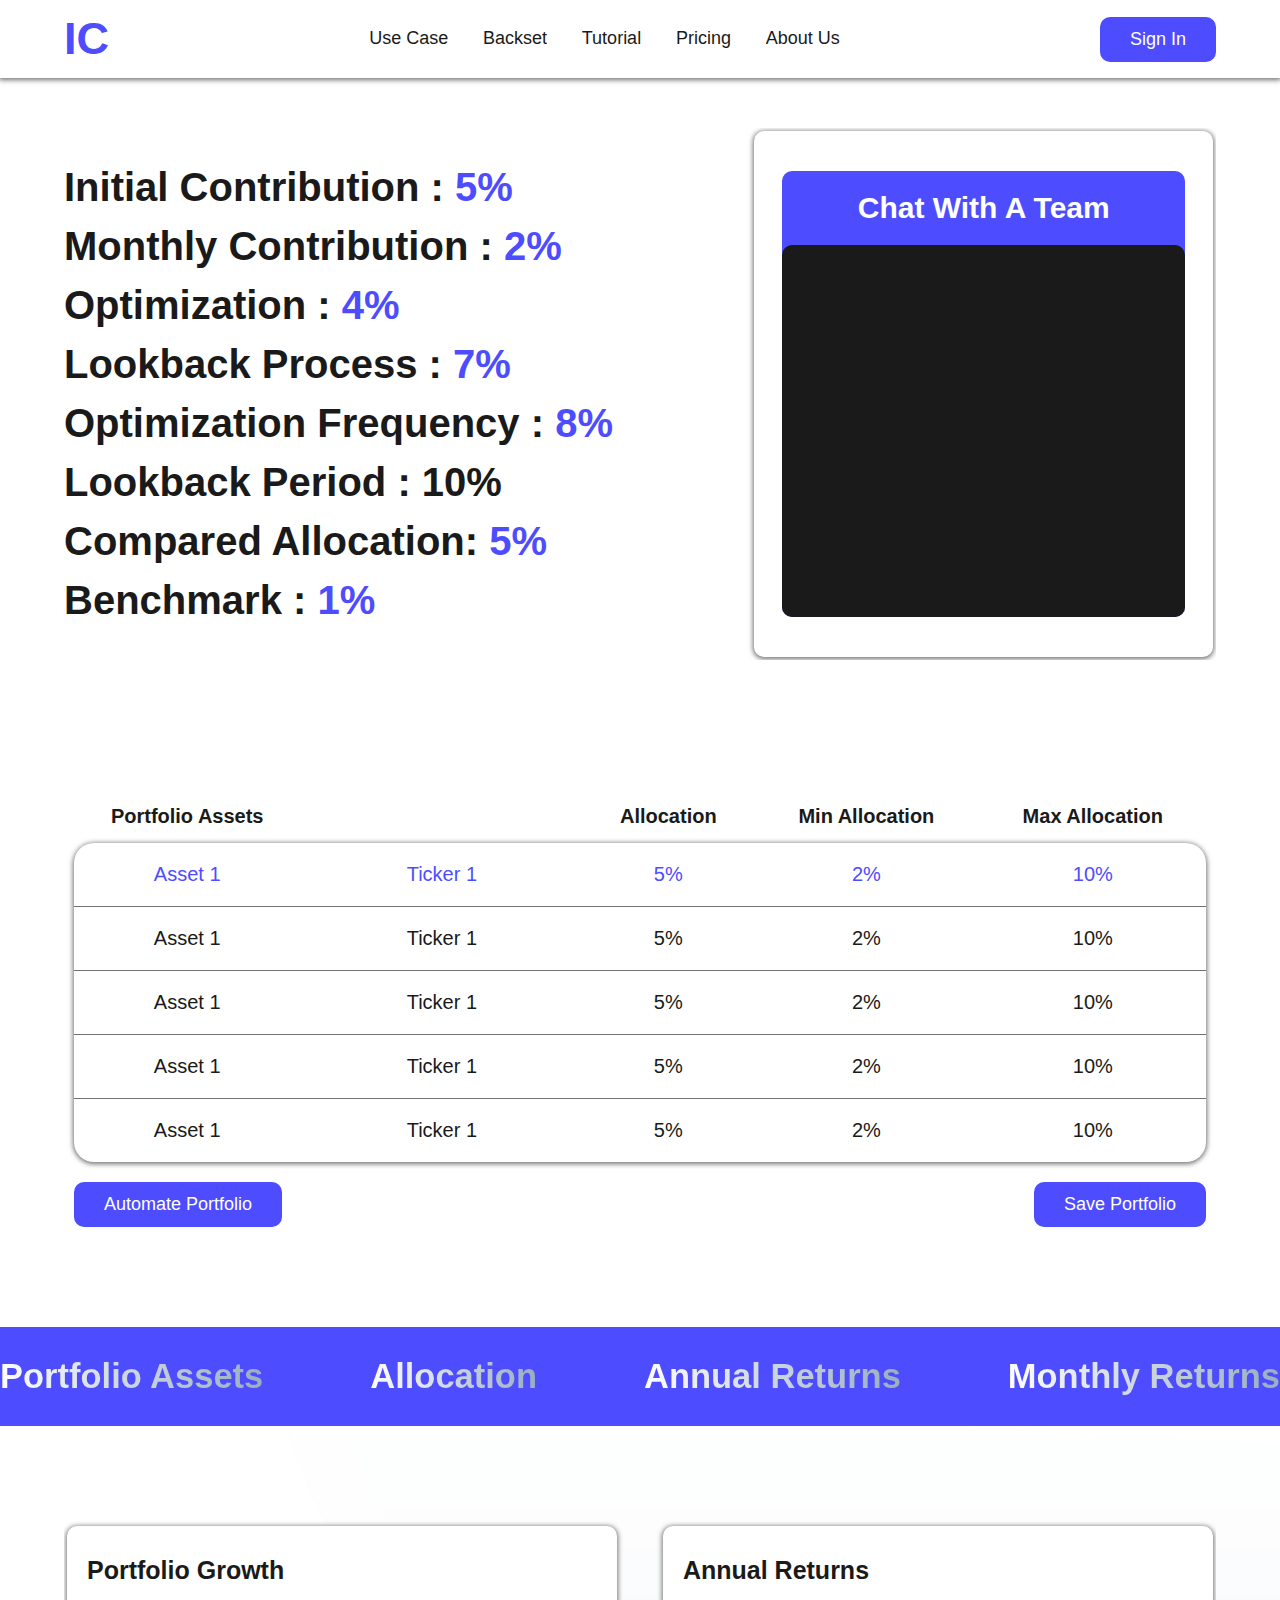
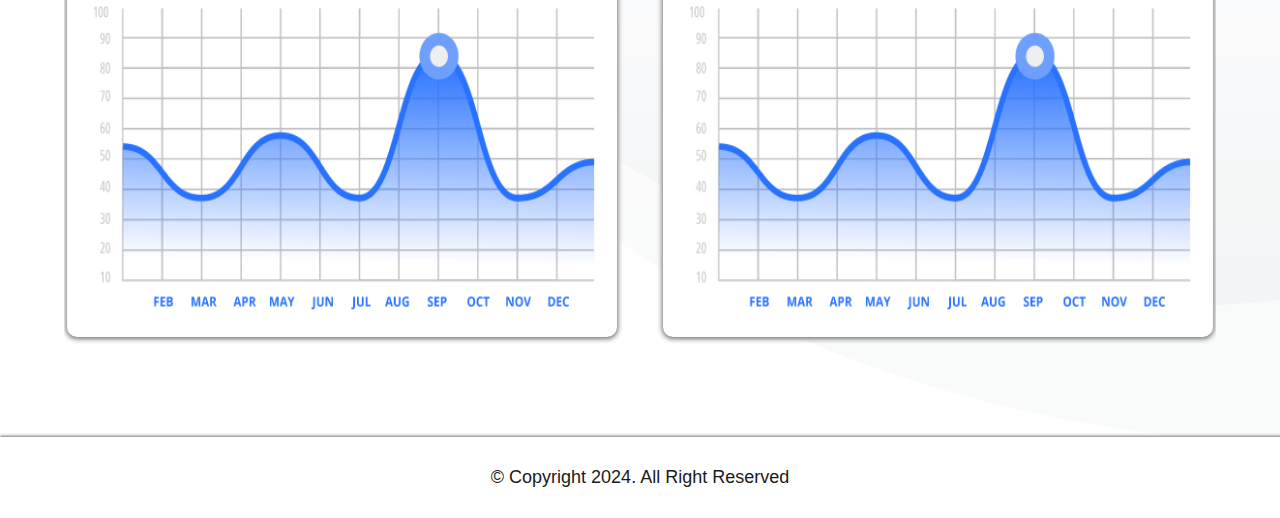
==== index.html @ fb52b0f0 "ic web" ====
<!DOCTYPE html>
<html lang="en">
<head>
    <meta charset="UTF-8">
    <meta name="viewport" content="width=device-width, initial-scale=1.0">
    <!-- External css file -->
    <link rel="stylesheet" href="css/style.css">
    <!-- Google Fonts -->
    <link rel="preconnect" href="https://fonts.googleapis.com">
    <link rel="preconnect" href="https://fonts.gstatic.com" crossorigin>
    <link href="https://fonts.googleapis.com/css2?family=Poppins:ital,wght@0,100;0,200;0,300;0,400;0,500;0,600;0,700;0,800;0,900;1,100;1,200;1,300;1,400;1,500;1,600;1,700;1,800;1,900&family=Source+Sans+3:ital,wght@0,200..900;1,200..900&display=swap" rel="stylesheet">
    <!-- Font Awesome -->
    <link rel="stylesheet" href="https://cdnjs.cloudflare.com/ajax/libs/font-awesome/6.5.1/css/all.min.css" integrity="sha512-DTOQO9RWCH3ppGqcWaEA1BIZOC6xxalwEsw9c2QQeAIftl+Vegovlnee1c9QX4TctnWMn13TZye+giMm8e2LwA==" crossorigin="anonymous" referrerpolicy="no-referrer" />
    <!-- Bootstrap css -->
    <!-- <link href="https://cdn.jsdelivr.net/npm/bootstrap@5.3.3/dist/css/bootstrap.min.css" rel="stylesheet" integrity="sha384-QWTKZyjpPEjISv5WaRU9OFeRpok6YctnYmDr5pNlyT2bRjXh0JMhjY6hW+ALEwIH" crossorigin="anonymous"> -->
    <!-- Bootstrap js -->
    <!-- <script src="https://cdn.jsdelivr.net/npm/bootstrap@5.3.3/dist/js/bootstrap.bundle.min.js" integrity="sha384-YvpcrYf0tY3lHB60NNkmXc5s9fDVZLESaAA55NDzOxhy9GkcIdslK1eN7N6jIeHz" crossorigin="anonymous"></script> -->
    <title>Document</title>
</head>
<body>
    <!-- ========== Header  ========== -->
    <header class="header">
        <div class="custom-container">
            <div class="header-entity">
                <div class="page-logo"><a href="" class="color-primary"><h1>IC</h1></a></div>
                <div class="page-menu">
                    <ul class="page-menu-list">
                         <!-- Active 868px s-->
                        <div class="responsive-menu-title">
                            <div class="page-logo"><a href="" class="color-primary"><h1>IC</h1></a></div>
                            <div class="xmark"><i class="fa-solid fa-xmark" id="xmark"></i></div>
                        </div>
                        <!-- Active 868px e-->
                        <li><a href="">use case</a></li>
                        <li><a href="">backset</a></li>
                        <li><a href="">tutorial</a></li>
                        <li><a href="">pricing</a></li>
                        <li><a href="">about us</a></li>
                        <li class="signin-hide" style="display: none;"><a href="" class="custom-btn-sm resposive-behaviour-signin-btn">sign in</a></li>
                    </ul>
                </div>
                <div class="signin-entity"><a href="" class="btn-signin custom-btn-sm">Sign in</a></div>
                <!-- Menu icon -->
                <div class="menu-icon"><i class="fa-solid fa-bars" id="menubar"></i></div>
            </div>
        </div>
    </header>

    <!-- ========== Home ========== -->
    <section class="home">
        <div class="custom-container">
            <div class="home-entity">
                <div class="details">
                    <div class="details-content">Initial contribution : <span class="color-primary">5%</span></div>
                    <div class="details-content">Monthly contribution : <span class="color-primary">2%</span></div>
                    <div class="details-content">Optimization : <span class="color-primary">4%</span></div>
                    <div class="details-content">Lookback process : <span class="color-primary">7%</span></div>
                    <div class="details-content">Optimization frequency : <span class="color-primary">8%</span></div>
                    <div class="details-content">Lookback period : <span>10%</span></div>
                    <div class="details-content">Compared allocation: <span class="color-primary">5%</span></div>
                    <div class="details-content">Benchmark : <span class="color-primary">1%</span></div>
                </div>
                <div class="chatbot" id="chatbot-id">
                   <div class="chatbot-entity">
                        <h1>chat with a team</h1>
                        <div class="chatbot-venu">
        
                        </div>
                   </div>
                </div>
                <!-- Chat Btn For Responsive Behaviour -->
                <div class="chat-btn">
                    <div class="chat-icon">
                        <i class="fas fa-sms" id="chat-btn"></i>
                    </div>
                </div>
            </div>
        </div>
    </section>

    <!-- ========== Home 2 ========== -->
    <section class="home2">
        <div class="custom-container">
            <div class="home2-table">
                <table  width="100%">
                    <thead>
                        <tr>
                            <th width="20%">portfolio assets</th>
                            <th width="25%"></th>
                            <th width="15%">allocation</th>
                            <th width="20%">min allocation</th>
                            <th width="20%">max allocation</th>
                        </tr>
                    </thead>
                    <tbody>
                        <tr>
                            <td>Asset 1</td>
                            <td>Ticker 1</td>
                            <td>5%</td>
                            <td>2%</td>
                            <td>10%</td>
                        </tr>
                        <tr>
                            <td>Asset 1</td>
                            <td>Ticker 1</td>
                            <td>5%</td>
                            <td>2%</td>
                            <td>10%</td>
                        </tr>
                        <tr>
                            <td>Asset 1</td>
                            <td>Ticker 1</td>
                            <td>5%</td>
                            <td>2%</td>
                            <td>10%</td>
                        </tr>
                        <tr>
                            <td>Asset 1</td>
                            <td>Ticker 1</td>
                            <td>5%</td>
                            <td>2%</td>
                            <td>10%</td>
                        </tr>
                        <tr>
                            <td>Asset 1</td>
                            <td>Ticker 1</td>
                            <td>5%</td>
                            <td>2%</td>
                            <td>10%</td>
                        </tr>
                    </tbody>
                </table>
                 <!-- home2 footer btn -->
                <div class="home2-footer-btn">
                    <div class="home2-footer-btn-entity"><a href="" class="custom-btn-sm">Automate portfolio</a></div>
                    <div class=""><a href="" class="custom-btn-sm">Save portfolio</a></div>
                </div>
            </div>
        </div>
    </section>

    <!-- ========== Variations bar ========== -->
    <section class="variations-bar">
        <div class="variations-bar-entity">
            <div class="variations-bar-entity-details"><h2>portfolio assets</h2></div>
            <div class="variations-bar-entity-details"><h2>allocation</h2></div>
            <div class="variations-bar-entity-details"><h2>annual returns</h2></div>
            <div class="variations-bar-entity-details"><h2>monthly returns</h2></div>
        </div>
    </section>


    <!-- ========== Portfolio Growth & Annaul Returns ========== -->
    <section class="portfolio-growth-and-annual-returns custom-img-handler">
        <div class="custom-container">
            <div class="portfolio-growth-and-annual-returns-entity">
                <div class="portfolio-growth-and-annual-returns-entity-child">
                    <h2>portfolio growth</h2>
                    <div class="image-entity">
                        <img src="images/growth_returns.png" alt="">
                    </div>
                </div>
                <div class="portfolio-growth-and-annual-returns-entity-child">
                    <h2>annual returns</h2>
                    <div class="image-entity">
                        <img src="images/growth_returns.png" alt="">
                    </div>
                </div>
            </div>
        </div>
    </section>


    <!-- ========== Footer Copyright Section ========== -->
    <footer class="footer-copyright-section">
        <div class="footer-copyright-section-entity">
                &copy Copyright 2024. all right reserved
        </div>
    </footer>


    <!-- External js file -->
    <script src="js/script.js"></script>
</body>
</html>
---- css/style.css ----
/* ---------------------------------------------
Prefix
--------------------------------------------- */

:root{
    --font-primary: 'Source Sans 3 ', sans-serif;
    --font-secondary: 'Poppins', sans-serif;
    --shadow: 0px 1px 5px 1px #737373;
    --color-primary : #4d4dff;
    --color-light : #ffffff;
    --color-secondary : #1a1a1a;
    --color-secondary-light : #737373;
}

html{
    font-size: 62.5%;
    font-family: var(--font-primary);
}

*{
    overflow-x: hidden;
    margin: 0px;
    padding: 0px;
    text-transform: capitalize;
    box-sizing: border-box;
}

.custom-container{
    width: 90%;
    margin: auto;
}

.display-flex{
    display: flex;
}
h1{
    font-size: 4.5rem;
}

a{
    text-decoration: none;
}
.color-primary{
    color: var(--color-primary);
}
.custom-btn-sm{
    display: block;
    padding: 1.2rem 3rem;
    background-color: var(--color-primary);
    border-radius: 1rem;
    color: var(--color-light);
    font-size: 1.8rem;
}

.custom-img-handler{
    width: 100%;
    object-fit: cover;
    background-repeat: no-repeat;
    background-size: cover;
}
/* ---------------------------------------------
Header
--------------------------------------------- */

.header{
    box-shadow: var(--shadow) !important;
}
.header-entity{
    display: flex;
    justify-content: space-between;
    align-items: center;
    padding: 1.3rem 0px;
    overflow: visible;
}
.page-menu{
    position: relative;
}
.page-menu ul li{
    display: inline-block;
    margin: 0px 1.6rem;
    font-size: 1.8rem;
}
.page-menu ul li a{
   color: var(--color-secondary);
   transition: .4s all;
}
.page-menu ul li a:hover{
    color: var(--color-primary);
}
.signin-entity .btn-signin{
    font-size: 1.8rem;
}
.menu-icon{
    display: none;
}
.responsive-menu-title{
    display: none;
}
.menu-icon i, .xmark i{
    font-size: 3.5rem;
    display: flex;
    transition: .3s;
    padding: 1rem 2rem;    
}
.menu-icon i:hover, .xmark i:hover{
    color: var(--color-primary);
    cursor: pointer;
}
.page-menu ul.active{
    right: -8px;
    transition: .4s all ease-out;
}
.resposive-behaviour-signin-btn{
    text-align: center;
    background-color: var(--color-primary);
    color: var(--color-light) !important;
}
.resposive-behaviour-signin-btn:hover{
    background-color: var(--color-light);
    color: var(--color-primary) !important;
}
.signin-hide{
    display: none;
}

@media (max-width: 868px){
    .menu-icon,.responsive-menu-title{
        display: block;
    }
    .page-menu ul li{
        display: block;
        margin-top: 2.5rem;
    }
    .signin-hide{
        display: block;
    }
    .page-menu ul li a{
        color: var(--color-light);
        transition: .4s all;
    }
    .signin-entity{
        display: none;
    }
    .page-menu ul{
        background-color: var(--color-secondary);
        position: fixed;
        height: 100vh;
        top : 0px;
        width: 45%;
        right: -45%;
        padding: 2rem 1.5rem;
        z-index: 2;
    }
    .responsive-menu-title{
        display: flex;
        align-items: center;
        justify-content: space-between;
    }

}

/* ---------------------------------------------
Home
--------------------------------------------- */

.home{
    /* background: url('../images/about-bg.png'); */
    width: 100%;
    object-fit: cover;
    background-repeat: no-repeat;
    background-size: cover;
}

.home-entity{
    display: flex;
    justify-content: space-between;
    margin: 5rem 0px;

}
.details{
    width: 60%;
    padding: 3rem 0rem;
}
.details .details-content{
    font-size: 4rem;
    font-weight: bold;
    padding: .7rem 0rem;
    color: var(--color-secondary);
}
.chatbot{
    width: 40%;
    padding: 3rem 0rem;
    background-color: var(--color-light);
    border-radius: 1rem;
    padding: 4rem 2.8rem;
    box-shadow: var(--shadow);
    margin: .3rem;
    position: relative;
    z-index: -1;
}
.chatbot-entity{
    background-color: var(--color-primary);
    border-radius: 1rem;
    height: 100%;
    position: relative;
    z-index: -1;
    overflow-y: hidden;
}
.chatbot-entity h1{
    font-size: 3rem;
    text-align: center;
    padding: 2rem 0px;
    color: var(--color-light)
}
.chatbot-venu{
    background-color: var(--color-secondary);
    position: absolute;
    z-index: -1;
    width: 100%;
    height: 100%;
    padding: 2rem 1.5rem;
    border-radius: 1rem;
    
}

.chat-btn i{
    color: var(--color-secondary);
    font-size: 6rem;
    position: fixed;
    bottom: 3rem;
    right: 3rem;
    overflow-y: hidden !important;
    z-index: 9999;
    transition: .4s;
    display: none;
}

.chat-btn i:hover{
    color: #1414db;
    cursor: pointer;
}
.chat-btn i:visited{
    color: black;
}


/* For responsive behaviour */
.chatbot.active { 
    position: fixed;
    bottom: 10rem;
    right: 2.9rem;
    transition: .4s all;
}


@media (max-width: 1212px){
    .details .details-content{
        font-size: 3.2rem;
    }
}

@media (max-width: 1024px){
    .details .details-content{
        font-size: 2.8rem;
    }

    .chatbot-entity h1{
        font-size: 2.5rem;
    }
}

@media (max-width: 920px){
    .details .details-content{
        font-size: 2.5rem;
    }

    .chatbot-entity h1{
        font-size: 2.2rem;
    }
}

@media (max-width: 868px){
    .details{
        width: 100%;
    }
    .details .details-content{
        font-size: 3.8rem;
    }
    .chatbot{
        width: 50%;
        position: fixed;
        bottom :10rem;
        right :-50rem;
        z-index: 1;
    }
    .chat-btn i{
        display: block;
    }
    .chatbot-venu{
        width: 100%;
        height: 300px;
        position: relative;
        z-index: -1;
    }
}

@media(max-width:800px){
    .chatbot{
        width: 60%;
    }
}

@media (max-width: 690px){
    .details .details-content{
        font-size: 3rem;
    }
}

@media(max-width:668px){
    .chatbot{
        right :-90rem;
        width: 90%;
    }
}

@media (max-width: 550px){
    .details .details-content{
        font-size: 2.5rem;
    }
}

@media (max-width: 450px){
    .details .details-content{
        font-size: 2.3rem;
    }
}

@media (max-width: 420px){
    .details .details-content{
        font-size: 2rem;
    }
    .page-menu ul{
        width: 100%;
        right: -100%;
        }
}

@media (max-width: 365px){
    .details .details-content{
        font-size: 1.7rem;
    }
}

/* ---------------------------------------------
Home 2
--------------------------------------------- */

.home2{
    /* background: url('../images/hero-bg.png'); */
    width: 100%;
    object-fit: cover;
    background-repeat: no-repeat;
    background-size: cover;
}

.home2-table{
    margin: 5rem 0px;
    padding: 3rem 1rem;
}
.home2-table table{
    color: var(--color-secondary);
    margin: auto;
}
.home2-table table th{
    font-size: 2rem;
    padding: 1.5rem;
}
.home2-table table tbody td{
    padding: 2rem;
    text-align: center;
    font-size: 2rem;
}
.home2-table table tbody{
    margin-top: 3rem;
    padding: 1.3rem;
    border-radius: 2rem;
    box-shadow: var(--shadow);
}
table, td{
    border-collapse: collapse;
}
.home2-table table tbody tr:nth-child(1){
    color: var(--color-primary);
}
.home2-table table tbody tr:last-child{
    border-bottom: none;
}
.home2-table table tbody tr{
    border-bottom: 1px solid var(--color-secondary-light);
}
.home2-footer-btn{
    display: flex;
    justify-content: space-between;
    margin: 2rem 0rem;
    align-items: center;
}


@media (max-width: 760px) {
    .home2-table{
        margin: 0rem 0px;
        padding: 1rem 1rem;
    }
    .home2-table table {
        table-layout: fixed;
    }
    .home2-table table th {
        font-size: 1.5rem;
    }
    .home2-table table tbody td{
        font-size: 2.2rem;
    }
}

@media (max-width:610px){
    .home2-footer-btn{
        justify-content: center;
        flex-wrap: wrap;
    }
    .home2-footer-btn-entity{
        margin: 1rem;
    }
}

@media (max-width: 680px) {
    .home2-table table th{
        font-size: 1.3rem;
        width: 100%;
        padding: 1.5rem;
    }
    .home2-table table tbody td {
        font-size: 1.5rem;
        width: 100%;
        padding: 1.5rem;
    }
}

@media (max-width: 460px) {
        .home2-table table tbody td {
          font-size: 1.7rem;
          width: 100%;
          padding: 1rem;
      }
      .home2-table table th{
        font-size: 1.3rem;
        width: 100%;
        padding: 1rem;
    }
  }
  @media (max-width: 440px) {
  .home2-table table th{
    font-size: 1.1rem;
}
}

  @media (max-width: 380px) {
    .home2-table table th {
        font-size: 1rem;
    }
   .home2-table table tbody td {
          font-size: 1.5rem;
          width: 100%;
          padding: .8rem;
      }
  }
  @media (max-width: 350px) {
   .home2-table table tbody td {
          font-size: 1.5rem;
          width: 100%;
          padding: 1rem;
      }
  }


/* ---------------------------------------------
Variations Bar
--------------------------------------------- */

.variations-bar-entity{
    display: flex;
    justify-content: space-between;
    padding: 3rem 0rem;
    background-color: var(--color-primary);
}
.variations-bar-entity-details {
    font-size: 2.5rem;
    background: linear-gradient(to left, #99aec0, #fefeff);
    -webkit-background-clip: text; /* Clip the background to the text */
    -webkit-text-fill-color: transparent; /* Make the text transparent */
}

@media(max-width: 1340px){
    .variations-bar-entity-details {
        font-size: 2.3rem;
       
    }
}

@media(max-width: 1200px){
    .variations-bar-entity-details {
        font-size: 2rem;
       
    }
}

@media(max-width: 1020px){
    .variations-bar-entity-details {
        font-size: 1.7rem;
       
    }
}

@media(max-width: 876px){
    .variations-bar-entity-details {
        font-size: 1.4rem;
       
    }
}

@media(max-width: 756px){
    .variations-bar-entity-details {
        font-size: 2rem;
        padding: 1rem;
        text-align: center;
       
    }
    .variations-bar-entity{
        flex-direction: column;
        justify-content: center;
    }
}




/* ---------------------------------------------
portfolio-growth-and-annual-returns-entity
--------------------------------------------- */
.portfolio-growth-and-annual-returns{
    background: url('../images/hero-bg.png');
    width: 100%;
    object-fit: cover;
    background-repeat: no-repeat;
    background-size: cover;
}

.portfolio-growth-and-annual-returns-entity{
    display: flex;
    justify-content: space-between;
    padding: 10rem 0.3rem;
}

.portfolio-growth-and-annual-returns-entity-child{
    width: 48%;
    padding: 2rem;
    border-radius: 1rem;
    box-shadow: var(--shadow);
    background-color: var(--color-light);
}

.portfolio-growth-and-annual-returns-entity-child h2{
    font-size: 2.5rem;
    padding: 1rem 0rem;
    color: var(--color-secondary);
}

.portfolio-growth-and-annual-returns-entity-child .image-entity img{
    /* background: url('../images/growth_returns.png'); */
    width: 100%;
    height: 320px;
}

@media(max-width: 1000px){
    .portfolio-growth-and-annual-returns-entity{
        flex-direction: column;
    }
    .portfolio-growth-and-annual-returns-entity-child{
        width: 100%;
    }
    .portfolio-growth-and-annual-returns-entity-child:last-child{
        margin-top: 5rem;
    }
}


/* ---------------------------------------------
portfolio-growth-and-annual-returns-entity
--------------------------------------------- */
.footer-copyright-section{
    box-shadow: 1px 0px 3px 1px #737373;
}
.footer-copyright-section-entity{
    padding: 3rem;
    text-align: center;
    font-size: 1.8rem;
    color: var(--color-secondary);

}
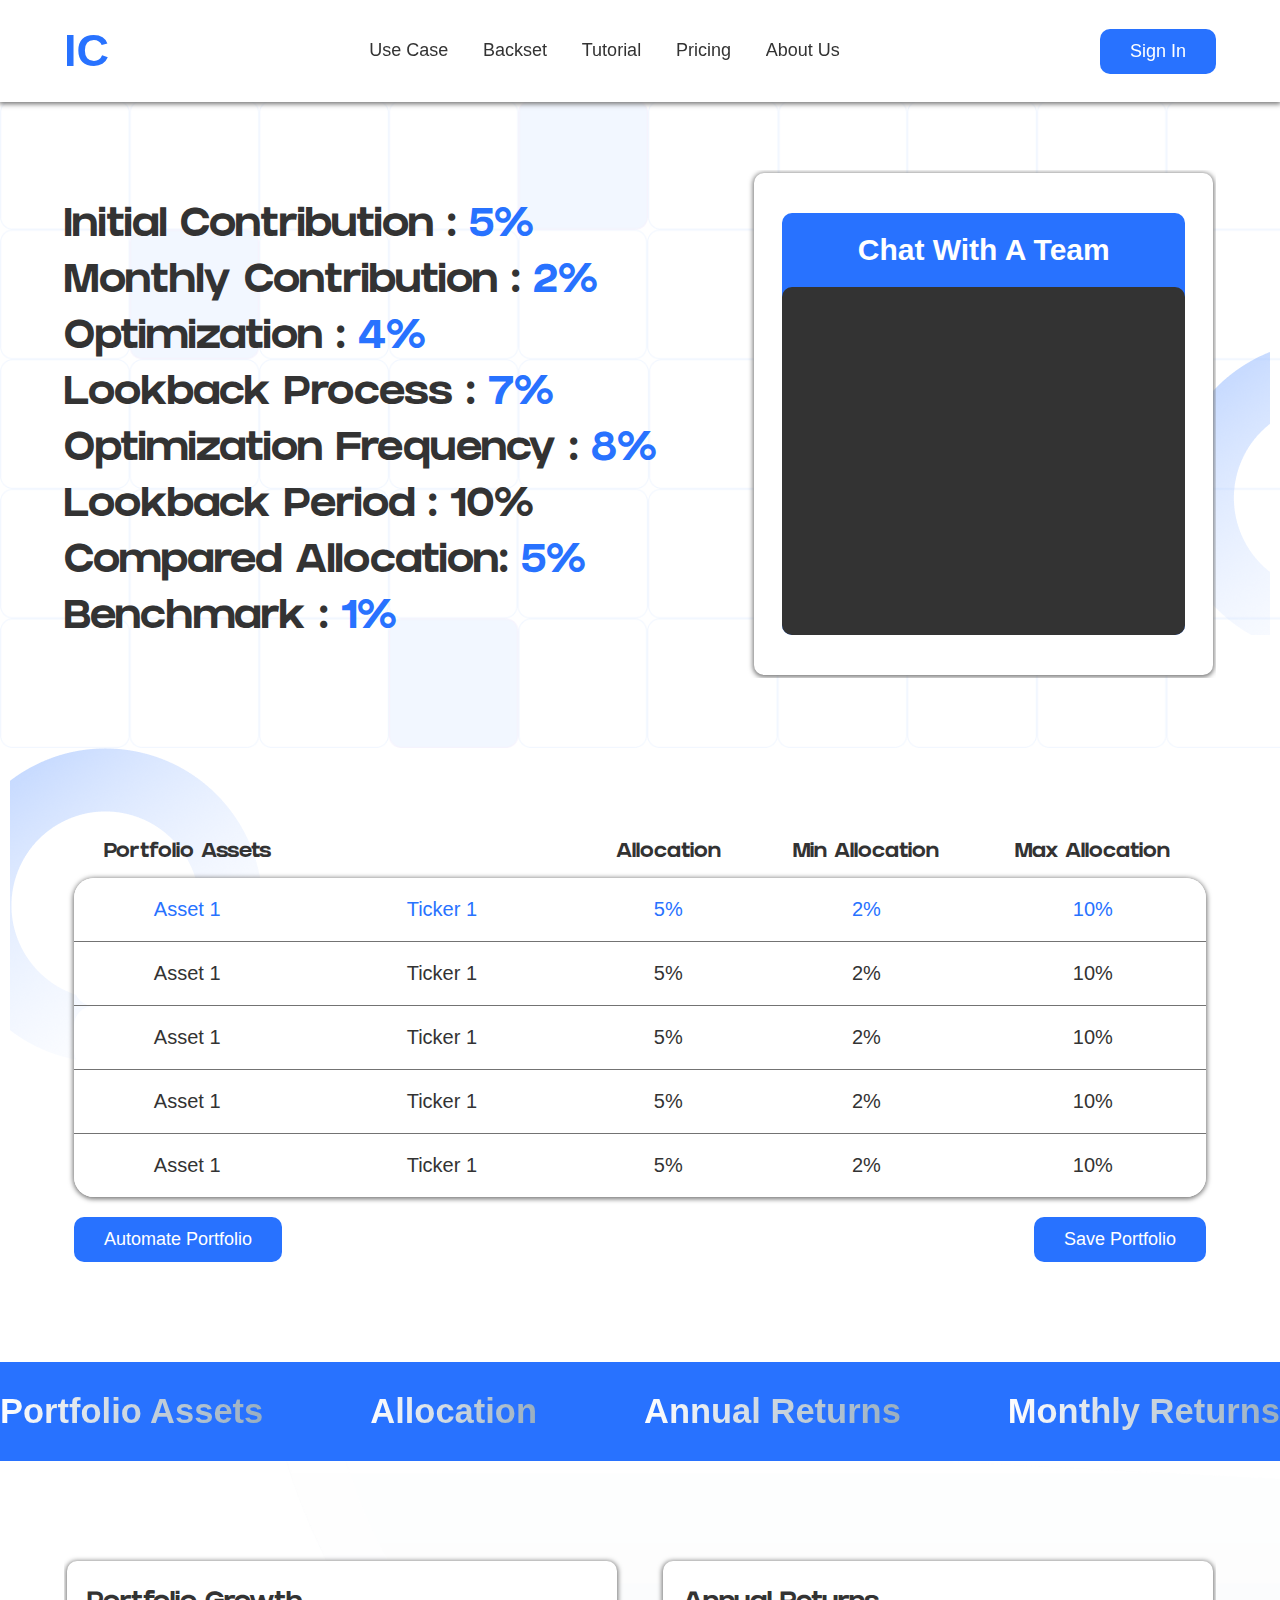
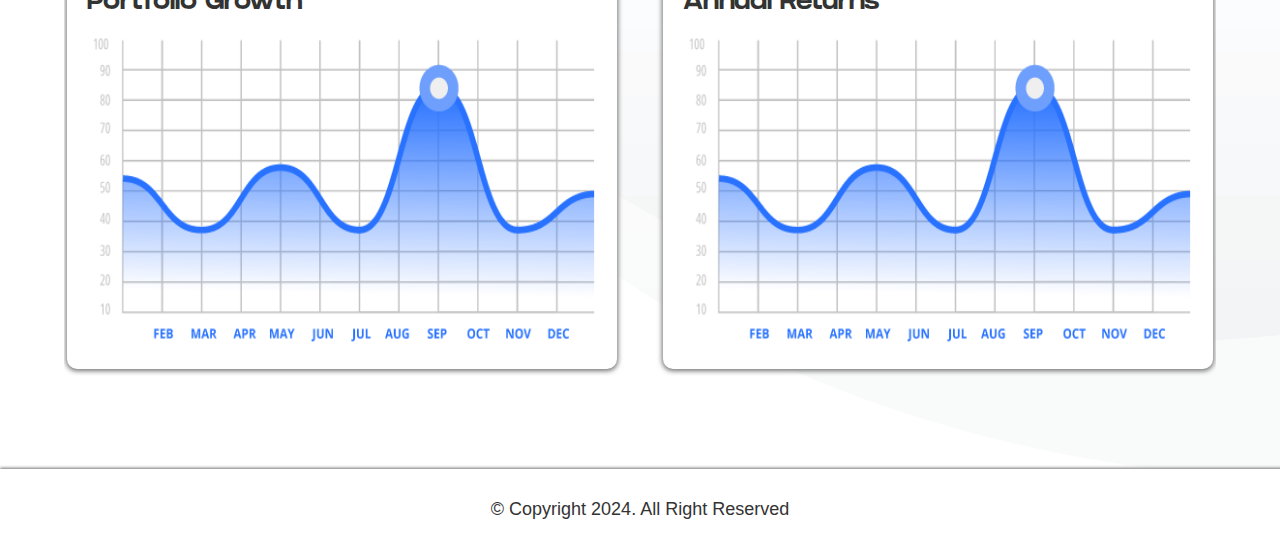
==== commit 4438310d: "fix" ====
--- a/index.html
+++ b/index.html
@@ -36,7 +36,7 @@
                         <li><a href="">tutorial</a></li>
                         <li><a href="">pricing</a></li>
                         <li><a href="">about us</a></li>
-                        <li class="signin-hide" style="display: none;"><a href="" class="custom-btn-sm resposive-behaviour-signin-btn">sign in</a></li>
+                        <li class="signin-hide"><a href="" class="custom-btn-sm resposive-behaviour-signin-btn">sign in</a></li>
                     </ul>
                 </div>
                 <div class="signin-entity"><a href="" class="btn-signin custom-btn-sm">Sign in</a></div>
@@ -48,6 +48,9 @@
 
     <!-- ========== Home ========== -->
     <section class="home">
+        <!-- ellipse image -->
+        <div class="ellipse-image-home"></div>
+
         <div class="custom-container">
             <div class="home-entity">
                 <div class="details">
@@ -80,6 +83,9 @@
 
     <!-- ========== Home 2 ========== -->
     <section class="home2">
+        <!-- ellipse image -->
+        <div class="ellipse-image-home2"></div>
+
         <div class="custom-container">
             <div class="home2-table">
                 <table  width="100%">
--- a/css/style.css
+++ b/css/style.css
@@ -2,13 +2,18 @@
 Prefix
 --------------------------------------------- */
 
+@font-face{
+    font-family: "GRIFTER";
+    src : url(../assets/fonts/GRIFTER\ Bold\ 700.otf), format('onetype');
+}
+
 :root{
     --font-primary: 'Source Sans 3 ', sans-serif;
-    --font-secondary: 'Poppins', sans-serif;
+    --font-secondary: 'GRIFTER', sans-serif;
     --shadow: 0px 1px 5px 1px #737373;
-    --color-primary : #4d4dff;
+    --color-primary : #2872FF;
     --color-light : #ffffff;
-    --color-secondary : #1a1a1a;
+    --color-secondary : #333333;
     --color-secondary-light : #737373;
 }
 
@@ -58,18 +63,24 @@
     background-repeat: no-repeat;
     background-size: cover;
 }
+
 /* ---------------------------------------------
 Header
 --------------------------------------------- */
 
 .header{
     box-shadow: var(--shadow) !important;
+    position: fixed;
+    width: 100%;
+    z-index: 3;
+    top: 0px;
+    background-color: var(--color-light) !important;
 }
 .header-entity{
     display: flex;
     justify-content: space-between;
     align-items: center;
-    padding: 1.3rem 0px;
+    padding: 2.5rem 0px;
     overflow: visible;
 }
 .page-menu{
@@ -100,10 +111,15 @@
     font-size: 3.5rem;
     display: flex;
     transition: .3s;
-    padding: 1rem 2rem;    
-}
-.menu-icon i:hover, .xmark i:hover{
+    padding: 1rem 2rem;   
+    color: var(--color-primary); 
+}
+.menu-icon i:hover{
     color: var(--color-primary);
+    cursor: pointer;
+}
+.xmark i:hover{
+    color: var(--color-light);
     cursor: pointer;
 }
 .page-menu ul.active{
@@ -120,12 +136,15 @@
     color: var(--color-primary) !important;
 }
 .signin-hide{
-    display: none;
+    display: none !important;
 }
 
 @media (max-width: 868px){
     .menu-icon,.responsive-menu-title{
         display: block;
+    }
+    .signin-hide{
+        display: block !important;
     }
     .page-menu ul li{
         display: block;
@@ -149,7 +168,7 @@
         width: 45%;
         right: -45%;
         padding: 2rem 1.5rem;
-        z-index: 2;
+        z-index: 3;
     }
     .responsive-menu-title{
         display: flex;
@@ -164,17 +183,33 @@
 --------------------------------------------- */
 
 .home{
-    /* background: url('../images/about-bg.png'); */
+    background: url('../images/home_bg.png');
     width: 100%;
     object-fit: cover;
     background-repeat: no-repeat;
     background-size: cover;
+    position: relative;
+    z-index: 2;
+    margin-top: 10rem;
+}
+.ellipse-image-home::before{
+    content: '';
+    background-image: url('../images/ellipse_image-home.png');
+    width: 100px;
+    height: 295px;
+    /* background: linear-gradient(#2872FF,#FFFFFF); */
+    position: absolute;
+    background-repeat: no-repeat;
+    top: 240px;
+    right: 10px;
+    transform: rotate(360deg);
+    z-index: -1;
 }
 
 .home-entity{
     display: flex;
     justify-content: space-between;
-    margin: 5rem 0px;
+    margin: 7rem 0px;
 
 }
 .details{
@@ -186,6 +221,7 @@
     font-weight: bold;
     padding: .7rem 0rem;
     color: var(--color-secondary);
+    font-family: var(--font-secondary) !important;
 }
 .chatbot{
     width: 40%;
@@ -361,6 +397,22 @@
     object-fit: cover;
     background-repeat: no-repeat;
     background-size: cover;
+    /* background-color: red; */
+    position: relative;
+    z-index: 1;
+}
+
+.ellipse-image-home2::before{
+    content: '';
+    background-image: url('../images/ellipse_image-home2.png');
+    width: 300px;
+    height: 320px;
+    position: absolute;
+    background-repeat: no-repeat;
+    top: 0px;
+    left: 10px;
+    transform: rotate(360deg);
+    z-index: -1;
 }
 
 .home2-table{
@@ -374,11 +426,14 @@
 .home2-table table th{
     font-size: 2rem;
     padding: 1.5rem;
+    font-family: var(--font-secondary);
 }
 .home2-table table tbody td{
     padding: 2rem;
     text-align: center;
     font-size: 2rem;
+    background-color: var(--color-light);
+    border-radius: 2rem;
 }
 .home2-table table tbody{
     margin-top: 3rem;
@@ -541,11 +596,10 @@
 }
 
 
-
-
 /* ---------------------------------------------
 portfolio-growth-and-annual-returns-entity
 --------------------------------------------- */
+
 .portfolio-growth-and-annual-returns{
     background: url('../images/hero-bg.png');
     width: 100%;
@@ -572,6 +626,7 @@
     font-size: 2.5rem;
     padding: 1rem 0rem;
     color: var(--color-secondary);
+    font-family: var(--font-secondary);
 }
 
 .portfolio-growth-and-annual-returns-entity-child .image-entity img{
@@ -594,8 +649,9 @@
 
 
 /* ---------------------------------------------
-portfolio-growth-and-annual-returns-entity
+footer-copyright
 --------------------------------------------- */
+
 .footer-copyright-section{
     box-shadow: 1px 0px 3px 1px #737373;
 }
